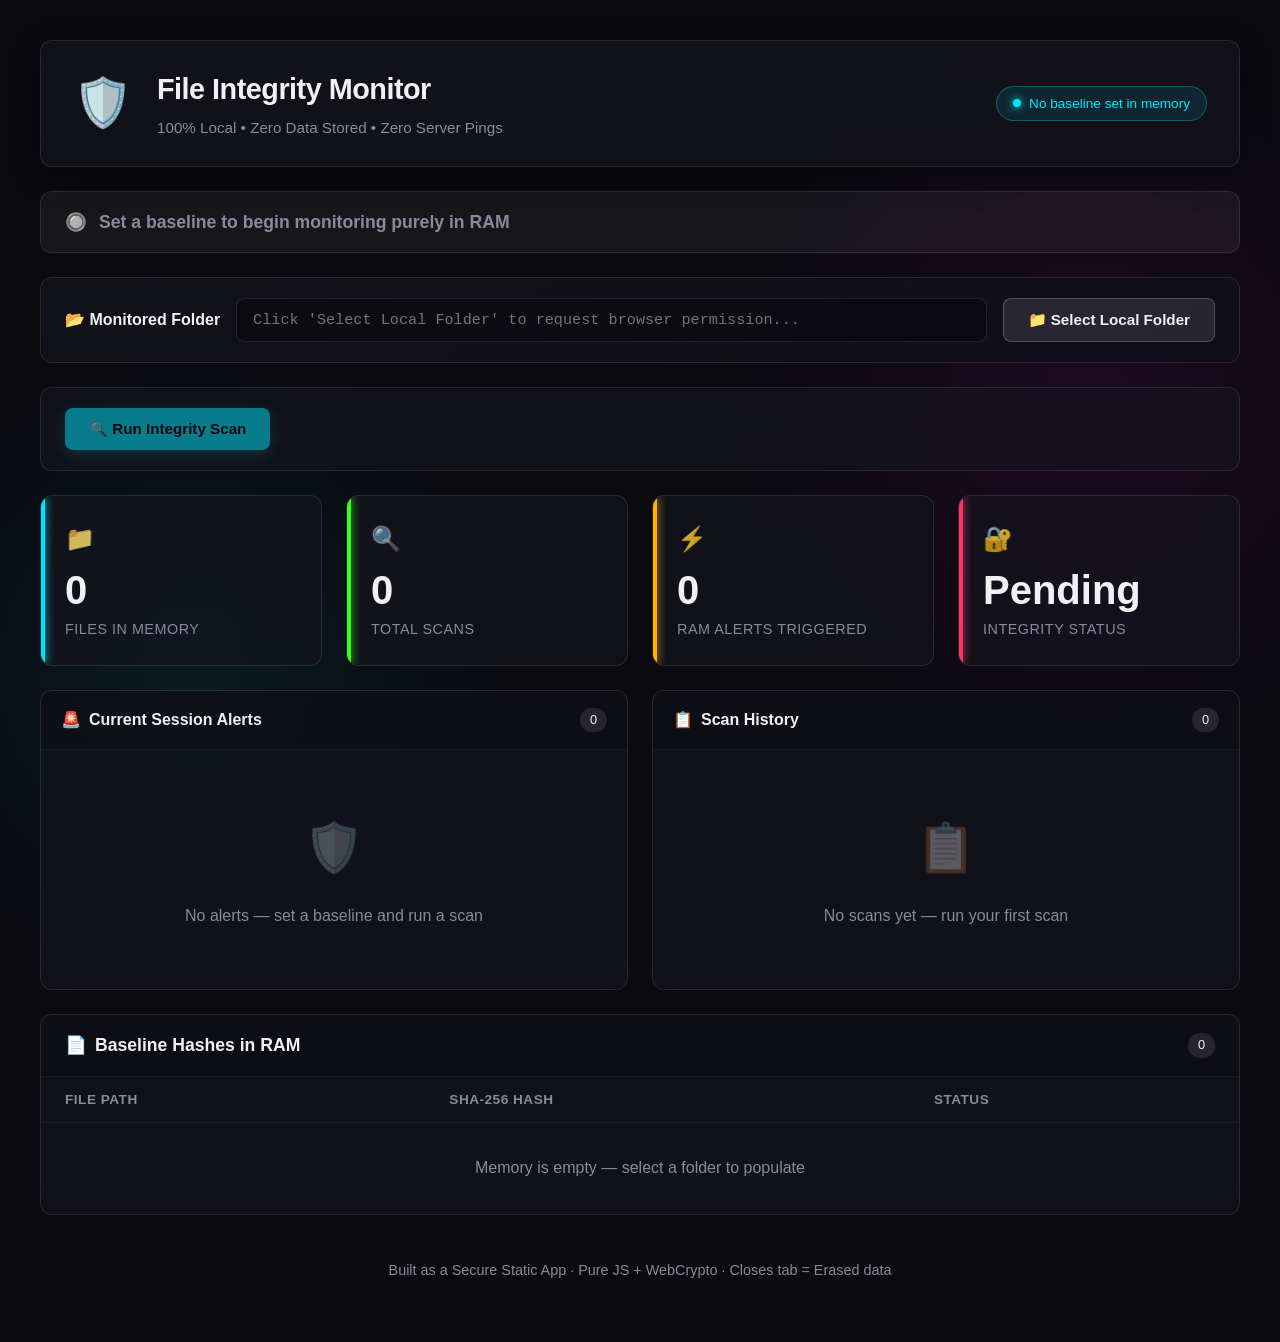
==== index.html @ 0af58cfa "Refactor: Transform to Zero-Knowledge Pure Client-Side App" ====
<!DOCTYPE html>
<html lang="en">

<head>
    <meta charset="UTF-8" />
    <meta name="viewport" content="width=device-width, initial-scale=1.0" />
    <title>File Integrity Monitor — Zero-Knowledge Architecture</title>
    <meta name="description"
        content="Secure, serverless file integrity monitoring tool running purely in your browser." />
    <link rel="stylesheet" href="style.css" />
    <link rel="icon"
        href="data:image/svg+xml,<svg xmlns='http://www.w3.org/2000/svg' viewBox='0 0 100 100'><text y='.9em' font-size='90'>🛡️</text></svg>" />
</head>

<body>
    <div class="app-wrapper">
        <div class="container">

            <!-- ====== Header ====== -->
            <header class="header">
                <div class="header-inner">
                    <div class="header-icon">🛡️</div>
                    <div class="header-text">
                        <h1>File Integrity Monitor</h1>
                        <p>100% Local • Zero Data Stored • Zero Server Pings</p>
                    </div>
                    <div class="header-badge">
                        <span class="dot"></span>
                        <span id="baseline-info">No baseline set in memory</span>
                    </div>
                </div>
            </header>

            <!-- ====== Integrity Status Bar ====== -->
            <div id="integrity-bar" class="integrity-status unknown">
                <span class="status-icon">🔘</span>
                <span>Set a baseline to begin monitoring purely in RAM</span>
            </div>

            <!-- ====== Config Bar ====== -->
            <div class="config-bar">
                <label for="dir-input">📂 Monitored Folder</label>
                <input type="text" id="dir-input"
                    placeholder="Click 'Select Local Folder' to request browser permission..." readonly />
                <button class="btn btn-secondary" id="btn-set-dir">
                    <span class="spinner"></span>
                    <span class="btn-label">📁 Select Local Folder</span>
                </button>
            </div>

            <!-- ====== Action Bar ====== -->
            <div class="action-bar">
                <button class="btn btn-primary" id="btn-scan" disabled>
                    <span class="spinner"></span>
                    <span class="btn-label">🔍 Run Integrity Scan</span>
                </button>
            </div>

            <!-- ====== Stats Grid ====== -->
            <div class="stats-grid">
                <div class="stat-card cyan">
                    <div class="stat-icon">📁</div>
                    <div class="stat-value" id="stat-files">0</div>
                    <div class="stat-label">Files in Memory</div>
                </div>
                <div class="stat-card green">
                    <div class="stat-icon">🔍</div>
                    <div class="stat-value" id="stat-scans">0</div>
                    <div class="stat-label">Total Scans</div>
                </div>
                <div class="stat-card amber">
                    <div class="stat-icon">⚡</div>
                    <div class="stat-value" id="stat-alerts">0</div>
                    <div class="stat-label">RAM Alerts Triggered</div>
                </div>
                <div class="stat-card red">
                    <div class="stat-icon">🔐</div>
                    <div class="stat-value" id="stat-status">Pending</div>
                    <div class="stat-label">Integrity Status</div>
                </div>
            </div>

            <!-- ====== Two-Column: Alerts + History ====== -->
            <div class="main-grid">
                <!-- Alert Feed -->
                <div class="panel">
                    <div class="panel-header">
                        <div class="panel-title">
                            <span class="icon">🚨</span> Current Session Alerts
                        </div>
                        <span class="panel-badge" id="alert-badge">0</span>
                    </div>
                    <div class="panel-body" id="alert-feed">
                        <div class="empty-state">
                            <div class="empty-icon">🛡️</div>
                            <p>No alerts — set a baseline and run a scan</p>
                        </div>
                    </div>
                </div>

                <!-- Scan History -->
                <div class="panel">
                    <div class="panel-header">
                        <div class="panel-title">
                            <span class="icon">📋</span> Scan History
                        </div>
                        <span class="panel-badge" id="history-badge">0</span>
                    </div>
                    <div class="panel-body" id="scan-history">
                        <div class="empty-state">
                            <div class="empty-icon">📋</div>
                            <p>No scans yet — run your first scan</p>
                        </div>
                    </div>
                </div>
            </div>

            <!-- ====== File Table ====== -->
            <div class="file-table-wrap">
                <div class="file-table-header">
                    <div class="file-table-title">
                        <span>📄</span> Baseline Hashes in RAM
                    </div>
                    <span class="panel-badge" id="file-count">0</span>
                </div>
                <table class="file-table">
                    <thead>
                        <tr>
                            <th>File Path</th>
                            <th>SHA-256 Hash</th>
                            <th>Status</th>
                        </tr>
                    </thead>
                    <tbody id="file-table-body">
                        <tr>
                            <td colspan="3" style="text-align:center; padding:32px; color: var(--text-muted);">
                                Memory is empty — select a folder to populate
                            </td>
                        </tr>
                    </tbody>
                </table>
            </div>

            <!-- ====== Footer ====== -->
            <footer class="footer">
                <p>Built as a Secure Static App · Pure JS + WebCrypto · Closes tab = Erased data</p>
            </footer>

        </div>
    </div>

    <div id="toast-container" class="toast-container"></div>
    <script src="script.js"></script>
</body>

</html>
---- style.css ----
/* ============================================================
   File Integrity Monitor — Premium Dark Mode Theme
   ============================================================ */
:root {
    --bg-dark: #0a0a0f;
    --bg-panel: rgba(20, 20, 30, 0.7);
    --border-glow: rgba(255, 255, 255, 0.1);
    --text-primary: #f0f0f5;
    --text-muted: #8a8a9e;

    --accent-cyan: #00e5ff;
    --accent-magenta: #ff00ff;
    --accent-green: #39ff14;
    --accent-amber: #ffb300;
    --accent-red: #ff3366;

    --glass-blur: 16px;
    --border-radius: 12px;
    --shadow-neon: 0 0 20px rgba(0, 229, 255, 0.2);
}

* {
    box-sizing: border-box;
    margin: 0;
    padding: 0;
}

body {
    font-family: 'Inter', -apple-system, BlinkMacSystemFont, sans-serif;
    background-color: var(--bg-dark);
    background-image:
        radial-gradient(circle at 15% 50%, rgba(0, 229, 255, 0.08), transparent 25%),
        radial-gradient(circle at 85% 30%, rgba(255, 0, 255, 0.08), transparent 25%);
    color: var(--text-primary);
    line-height: 1.6;
    min-height: 100vh;
}

/* ================= Containers ================= */
.app-wrapper {
    padding: 40px 20px;
}

.container {
    max-width: 1200px;
    margin: 0 auto;
    display: flex;
    flex-direction: column;
    gap: 24px;
}

/* ================= Header ================= */
.header {
    background: var(--bg-panel);
    backdrop-filter: blur(var(--glass-blur));
    -webkit-backdrop-filter: blur(var(--glass-blur));
    border: 1px solid var(--border-glow);
    border-radius: var(--border-radius);
    padding: 24px 32px;
    box-shadow: 0 8px 32px rgba(0, 0, 0, 0.4);
}

.header-inner {
    display: flex;
    align-items: center;
    gap: 24px;
}

.header-icon {
    font-size: 3rem;
}

.header-text h1 {
    font-size: 1.8rem;
    font-weight: 700;
    letter-spacing: -0.5px;
    margin-bottom: 4px;
}

.header-text p {
    color: var(--text-muted);
    font-size: 0.95rem;
}

.header-badge {
    margin-left: auto;
    display: flex;
    align-items: center;
    gap: 8px;
    font-size: 0.85rem;
    color: var(--accent-cyan);
    background: rgba(0, 229, 255, 0.1);
    padding: 6px 16px;
    border-radius: 20px;
    border: 1px solid rgba(0, 229, 255, 0.3);
}

.header-badge .dot {
    width: 8px;
    height: 8px;
    background: var(--accent-cyan);
    border-radius: 50%;
    box-shadow: 0 0 8px var(--accent-cyan);
    animation: pulse 2s infinite;
}

@keyframes pulse {
    0% {
        opacity: 1;
        transform: scale(1);
    }

    50% {
        opacity: 0.5;
        transform: scale(0.9);
    }

    100% {
        opacity: 1;
        transform: scale(1);
    }
}

/* ================= Status Bar ================= */
.integrity-status {
    padding: 16px 24px;
    border-radius: var(--border-radius);
    font-weight: 600;
    display: flex;
    align-items: center;
    gap: 12px;
    font-size: 1.1rem;
    border: 1px solid transparent;
    transition: all 0.3s ease;
}

.integrity-status.unknown {
    background: rgba(255, 255, 255, 0.05);
    color: var(--text-muted);
    border-color: rgba(255, 255, 255, 0.1);
}

.integrity-status.secure {
    background: rgba(57, 255, 20, 0.1);
    color: var(--accent-green);
    border-color: rgba(57, 255, 20, 0.3);
    box-shadow: 0 0 20px rgba(57, 255, 20, 0.15);
}

.integrity-status.breach {
    background: rgba(255, 51, 102, 0.1);
    color: var(--accent-red);
    border-color: rgba(255, 51, 102, 0.3);
    box-shadow: 0 0 20px rgba(255, 51, 102, 0.2);
    animation: flash 1s ease-in-out infinite alternate;
}

@keyframes flash {
    from {
        box-shadow: 0 0 10px rgba(255, 51, 102, 0.1);
    }

    to {
        box-shadow: 0 0 30px rgba(255, 51, 102, 0.3);
    }
}

/* ================= Controls ================= */
.config-bar,
.action-bar {
    display: flex;
    gap: 16px;
    align-items: center;
    background: var(--bg-panel);
    backdrop-filter: blur(var(--glass-blur));
    padding: 20px 24px;
    border-radius: var(--border-radius);
    border: 1px solid var(--border-glow);
}

.config-bar {
    background: linear-gradient(145deg, rgba(20, 20, 30, 0.8), rgba(15, 15, 25, 0.9));
}

.config-bar label {
    font-weight: 600;
    color: var(--text-primary);
    white-space: nowrap;
}

.config-bar input {
    flex: 1;
    background: rgba(0, 0, 0, 0.3);
    border: 1px solid rgba(255, 255, 255, 0.1);
    padding: 12px 16px;
    border-radius: 8px;
    color: var(--text-primary);
    font-family: monospace;
    font-size: 0.95rem;
    outline: none;
    transition: border-color 0.2s;
}

.config-bar input:focus {
    border-color: var(--accent-cyan);
}

.btn {
    padding: 12px 24px;
    border-radius: 8px;
    font-weight: 600;
    font-size: 0.95rem;
    cursor: pointer;
    border: none;
    display: flex;
    align-items: center;
    gap: 8px;
    transition: all 0.2s;
    position: relative;
    overflow: hidden;
}

.btn:disabled {
    opacity: 0.5;
    cursor: not-allowed;
}

.btn-primary {
    background: var(--accent-cyan);
    color: #000;
    box-shadow: 0 4px 15px rgba(0, 229, 255, 0.3);
}

.btn-primary:hover:not(:disabled) {
    background: #33eeff;
    transform: translateY(-1px);
    box-shadow: 0 6px 20px rgba(0, 229, 255, 0.4);
}

.btn-secondary {
    background: rgba(255, 255, 255, 0.1);
    color: var(--text-primary);
    border: 1px solid rgba(255, 255, 255, 0.2);
}

.btn-secondary:hover {
    background: rgba(200, 200, 255, 0.15);
    border-color: rgba(255, 255, 255, 0.3);
}

/* ================= Stats Grid ================= */
.stats-grid {
    display: grid;
    grid-template-columns: repeat(4, 1fr);
    gap: 24px;
}

.stat-card {
    background: var(--bg-panel);
    backdrop-filter: blur(var(--glass-blur));
    border: 1px solid var(--border-glow);
    border-radius: var(--border-radius);
    padding: 24px;
    display: flex;
    flex-direction: column;
    position: relative;
    overflow: hidden;
}

.stat-card::before {
    content: '';
    position: absolute;
    top: 0;
    left: 0;
    width: 4px;
    height: 100%;
}

.stat-card.cyan::before {
    background: var(--accent-cyan);
    box-shadow: 0 0 10px var(--accent-cyan);
}

.stat-card.green::before {
    background: var(--accent-green);
    box-shadow: 0 0 10px var(--accent-green);
}

.stat-card.amber::before {
    background: var(--accent-amber);
    box-shadow: 0 0 10px var(--accent-amber);
}

.stat-card.red::before {
    background: var(--accent-red);
    box-shadow: 0 0 10px var(--accent-red);
}

.stat-icon {
    font-size: 1.5rem;
    margin-bottom: 12px;
    opacity: 0.8;
}

.stat-value {
    font-size: 2.5rem;
    font-weight: 700;
    line-height: 1;
    margin-bottom: 8px;
    font-variant-numeric: tabular-nums;
}

.stat-label {
    color: var(--text-muted);
    font-size: 0.9rem;
    text-transform: uppercase;
    letter-spacing: 0.5px;
    font-weight: 500;
}

/* ================= Panels (Main Grid) ================= */
.main-grid {
    display: grid;
    grid-template-columns: 1fr 1fr;
    gap: 24px;
}

.panel {
    background: var(--bg-panel);
    backdrop-filter: blur(var(--glass-blur));
    border: 1px solid var(--border-glow);
    border-radius: var(--border-radius);
    display: flex;
    flex-direction: column;
    overflow: hidden;
    min-height: 300px;
}

.panel-header {
    padding: 16px 20px;
    border-bottom: 1px solid rgba(255, 255, 255, 0.05);
    display: flex;
    justify-content: space-between;
    align-items: center;
    background: rgba(0, 0, 0, 0.2);
}

.panel-title {
    font-weight: 600;
    display: flex;
    align-items: center;
    gap: 8px;
}

.panel-badge {
    background: rgba(255, 255, 255, 0.1);
    padding: 2px 10px;
    border-radius: 12px;
    font-size: 0.8rem;
}

.panel-body {
    padding: 20px;
    flex: 1;
    overflow-y: auto;
    max-height: 400px;
    display: flex;
    flex-direction: column;
    gap: 12px;
}

/* Empty States */
.empty-state {
    flex: 1;
    display: flex;
    flex-direction: column;
    align-items: center;
    justify-content: center;
    color: var(--text-muted);
    text-align: center;
    padding: 40px 20px;
}

.empty-icon {
    font-size: 3rem;
    margin-bottom: 16px;
    opacity: 0.3;
}

/* Alert Items */
.alert-item {
    background: rgba(0, 0, 0, 0.3);
    border: 1px solid rgba(255, 255, 255, 0.05);
    border-radius: 8px;
    padding: 12px 16px;
    display: flex;
    gap: 16px;
    align-items: center;
}

.alert-dot {
    width: 12px;
    height: 12px;
    border-radius: 50%;
    flex-shrink: 0;
}

.alert-dot.added {
    background: var(--accent-green);
    box-shadow: 0 0 8px var(--accent-green);
}

.alert-dot.modified {
    background: var(--accent-amber);
    box-shadow: 0 0 8px var(--accent-amber);
}

.alert-dot.deleted {
    background: var(--accent-red);
    box-shadow: 0 0 8px var(--accent-red);
}

.alert-content {
    flex: 1;
    min-width: 0;
}

.alert-path {
    font-family: monospace;
    font-size: 0.95rem;
    color: #fff;
    white-space: nowrap;
    overflow: hidden;
    text-overflow: ellipsis;
    margin-bottom: 4px;
}

.alert-meta {
    display: flex;
    gap: 8px;
    font-size: 0.8rem;
    color: var(--text-muted);
    align-items: center;
}

.alert-type-badge {
    padding: 2px 8px;
    border-radius: 4px;
    font-weight: 600;
    font-size: 0.75rem;
    letter-spacing: 0.5px;
}

.alert-type-badge.added {
    background: rgba(57, 255, 20, 0.15);
    color: var(--accent-green);
}

.alert-type-badge.modified {
    background: rgba(255, 179, 0, 0.15);
    color: var(--accent-amber);
}

.alert-type-badge.deleted {
    background: rgba(255, 51, 102, 0.15);
    color: var(--accent-red);
}

/* Timeline Items */
.timeline-item {
    display: flex;
    gap: 16px;
    padding-bottom: 16px;
    position: relative;
}

.timeline-item:not(:last-child)::after {
    content: '';
    position: absolute;
    left: 6px;
    top: 20px;
    bottom: 0;
    width: 2px;
    background: rgba(255, 255, 255, 0.1);
}

.timeline-dot {
    width: 14px;
    height: 14px;
    border-radius: 50%;
    border: 3px solid var(--bg-dark);
    position: relative;
    z-index: 2;
    margin-top: 4px;
}

.timeline-dot.clean {
    background: var(--accent-green);
}

.timeline-dot.alert {
    background: var(--accent-red);
}

.timeline-content {
    flex: 1;
}

.timeline-title {
    font-weight: 600;
    margin-bottom: 2px;
}

.timeline-title.clean {
    color: var(--accent-green);
}

.timeline-title.alert {
    color: var(--accent-red);
}

.timeline-details {
    font-size: 0.85rem;
    color: var(--text-muted);
}

/* ================= File Table ================= */
.file-table-wrap {
    background: var(--bg-panel);
    backdrop-filter: blur(var(--glass-blur));
    border: 1px solid var(--border-glow);
    border-radius: var(--border-radius);
    overflow: hidden;
}

.file-table-header {
    padding: 16px 24px;
    border-bottom: 1px solid rgba(255, 255, 255, 0.05);
    display: flex;
    justify-content: space-between;
    align-items: center;
    background: rgba(0, 0, 0, 0.2);
}

.file-table-title {
    font-weight: 600;
    font-size: 1.1rem;
    display: flex;
    align-items: center;
    gap: 8px;
}

.file-table {
    width: 100%;
    border-collapse: collapse;
    text-align: left;
}

.file-table th {
    padding: 12px 24px;
    color: var(--text-muted);
    font-size: 0.85rem;
    text-transform: uppercase;
    letter-spacing: 0.5px;
    border-bottom: 1px solid rgba(255, 255, 255, 0.05);
}

.file-table td {
    padding: 16px 24px;
    border-bottom: 1px solid rgba(255, 255, 255, 0.02);
}

.file-table tr:hover td {
    background: rgba(255, 255, 255, 0.02);
}

.path-cell {
    font-family: monospace;
    color: #fff;
}

.hash-cell {
    font-family: monospace;
    color: var(--accent-magenta);
    font-size: 0.9rem;
}

.status-chip {
    display: inline-block;
    padding: 4px 10px;
    border-radius: 12px;
    font-size: 0.8rem;
    font-weight: 600;
}

.status-chip.ok {
    background: rgba(57, 255, 20, 0.1);
    color: var(--accent-green);
    border: 1px solid rgba(57, 255, 20, 0.3);
}

/* ================= Footer ================= */
.footer {
    text-align: center;
    padding: 20px;
    color: var(--text-muted);
    font-size: 0.9rem;
}

/* ================= Toast UI ================= */
.toast-container {
    position: fixed;
    bottom: 24px;
    right: 24px;
    display: flex;
    flex-direction: column;
    gap: 12px;
    z-index: 1000;
}

.toast {
    background: #1e1e24;
    color: #fff;
    padding: 16px 20px;
    border-radius: 8px;
    display: flex;
    align-items: center;
    gap: 12px;
    box-shadow: 0 10px 30px rgba(0, 0, 0, 0.5);
    min-width: 300px;
    transform: translateX(120%);
    animation: toastIn 0.3s cubic-bezier(0.175, 0.885, 0.32, 1.275) forwards;
    border-left: 4px solid transparent;
}

.toast.success {
    border-left-color: var(--accent-green);
}

.toast.error {
    border-left-color: var(--accent-red);
}

.toast.warning {
    border-left-color: var(--accent-amber);
}

.toast.info {
    border-left-color: var(--accent-cyan);
}

.toast-icon {
    font-size: 1.2rem;
}

@keyframes toastIn {
    to {
        transform: translateX(0);
    }
}

@keyframes toastOut {
    to {
        transform: translateX(120%);
        opacity: 0;
    }
}

/* ================= Spinner ================= */
.spinner {
    display: none;
    width: 16px;
    height: 16px;
    border: 2px solid rgba(255, 255, 255, 0.3);
    border-top-color: #fff;
    border-radius: 50%;
    animation: spin 0.8s linear infinite;
}

.btn.loading .spinner {
    display: block;
}

.btn.loading .btn-label {
    opacity: 0.5;
}

@keyframes spin {
    to {
        transform: rotate(360deg);
    }
}
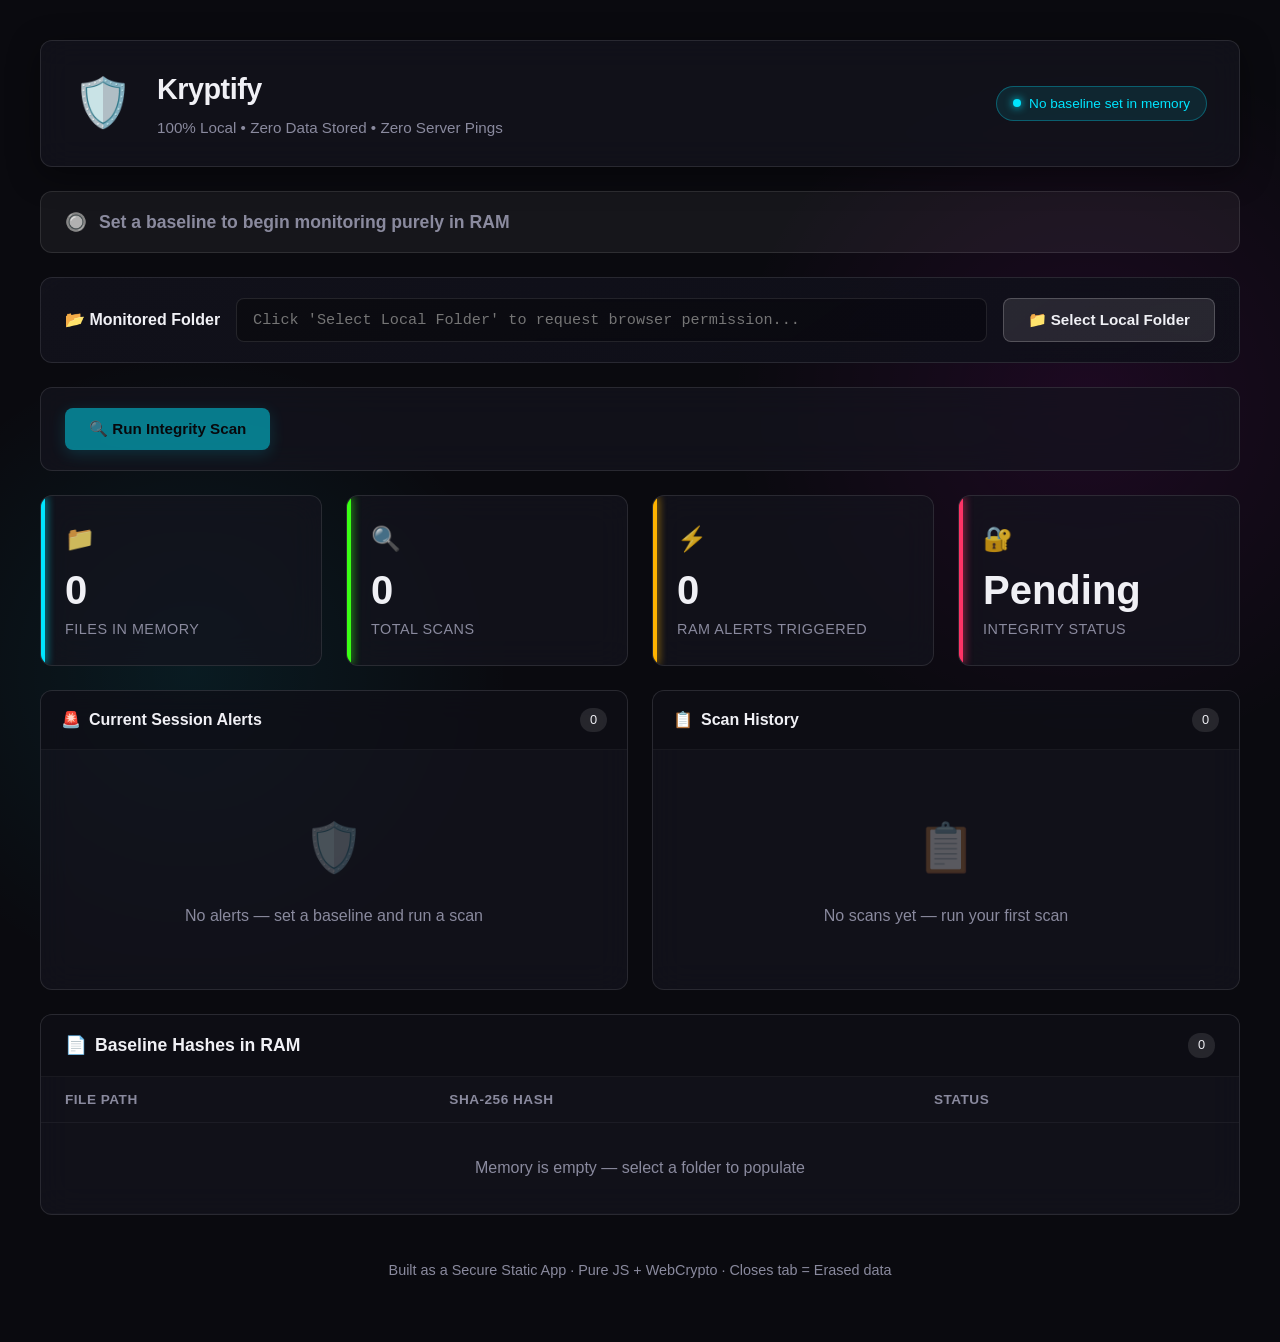
==== commit 467827fb: "Rename project to Kryptify" ====
--- a/index.html
+++ b/index.html
@@ -4,7 +4,7 @@
 <head>
     <meta charset="UTF-8" />
     <meta name="viewport" content="width=device-width, initial-scale=1.0" />
-    <title>File Integrity Monitor — Zero-Knowledge Architecture</title>
+    <title>Kryptify — Zero-Knowledge Architecture</title>
     <meta name="description"
         content="Secure, serverless file integrity monitoring tool running purely in your browser." />
     <link rel="stylesheet" href="style.css" />
@@ -21,7 +21,7 @@
                 <div class="header-inner">
                     <div class="header-icon">🛡️</div>
                     <div class="header-text">
-                        <h1>File Integrity Monitor</h1>
+                        <h1>Kryptify</h1>
                         <p>100% Local • Zero Data Stored • Zero Server Pings</p>
                     </div>
                     <div class="header-badge">
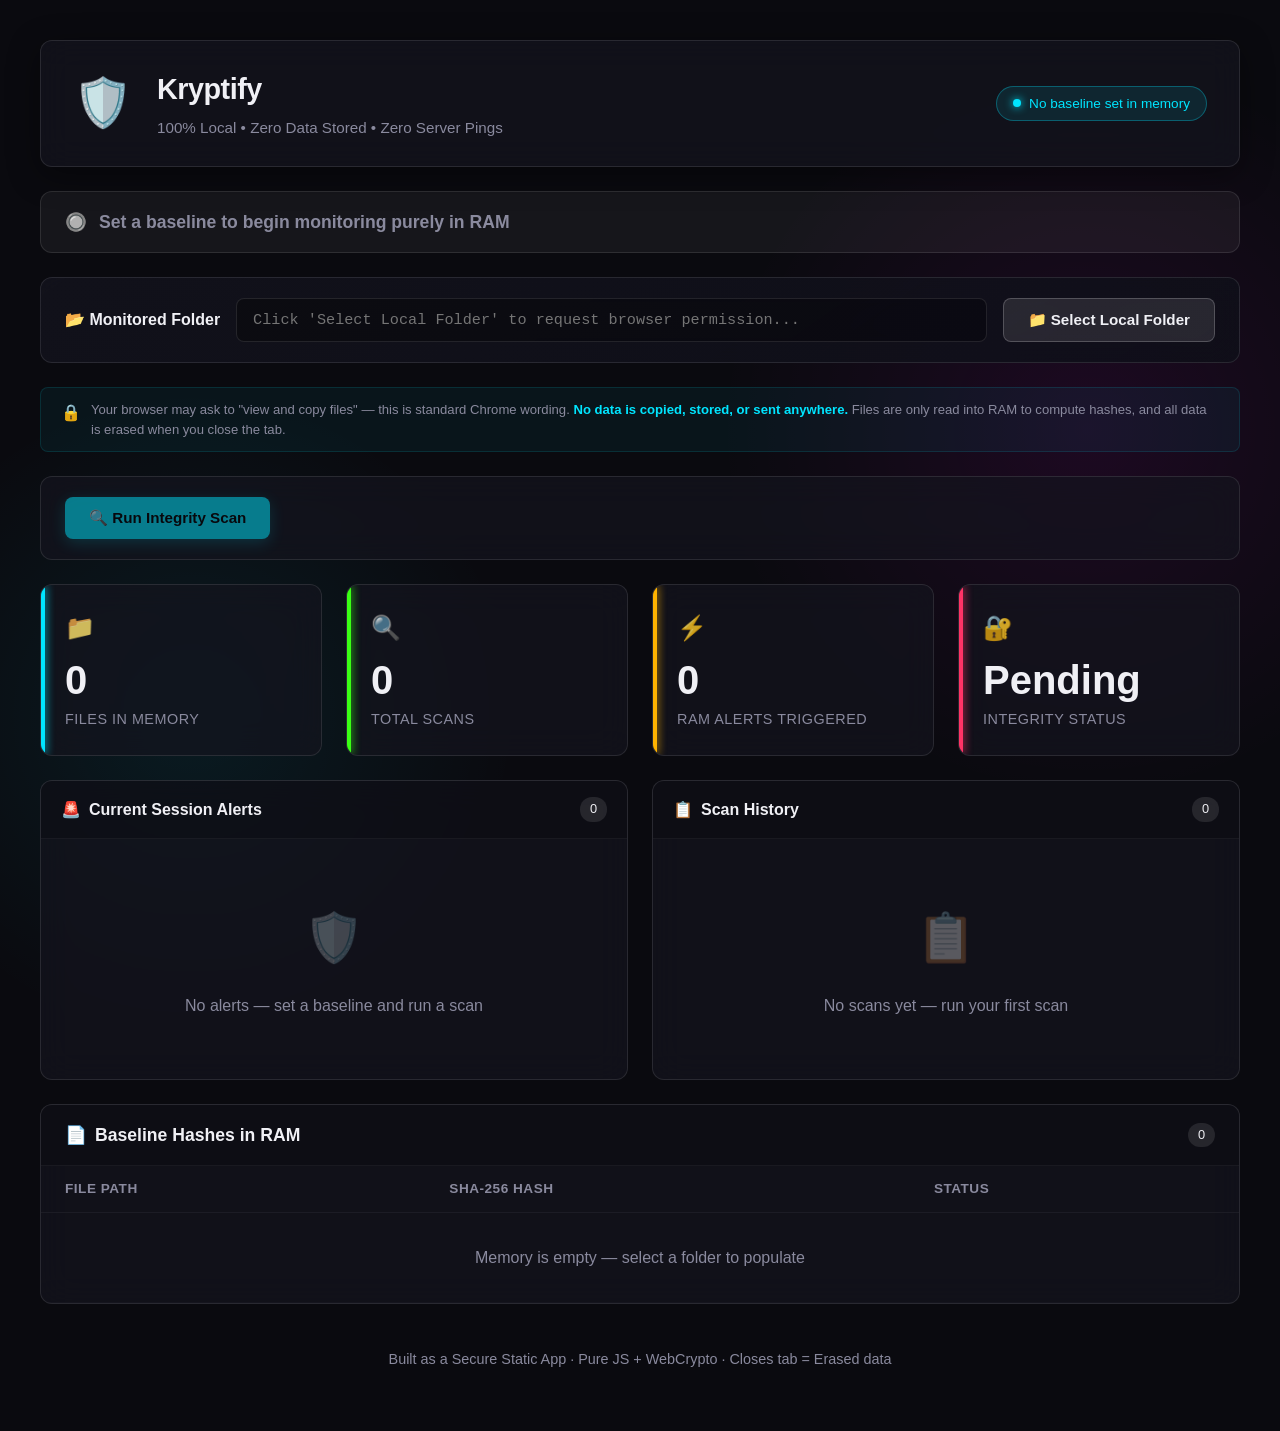
==== commit 8fb11f79: "ui: add privacy reassurance note for browser file access permission" ====
--- a/index.html
+++ b/index.html
@@ -46,6 +46,12 @@
                     <span class="spinner"></span>
                     <span class="btn-label">📁 Select Local Folder</span>
                 </button>
+            </div>
+
+            <!-- ====== Privacy Note ====== -->
+            <div class="privacy-note">
+                <span class="privacy-icon">🔒</span>
+                <span>Your browser may ask to "view and copy files" — this is standard Chrome wording. <strong>No data is copied, stored, or sent anywhere.</strong> Files are only read into RAM to compute hashes, and all data is erased when you close the tab.</span>
             </div>
 
             <!-- ====== Action Bar ====== -->
--- a/style.css
+++ b/style.css
@@ -163,6 +163,30 @@
     to {
         box-shadow: 0 0 30px rgba(255, 51, 102, 0.3);
     }
+}
+
+/* ================= Privacy Note ================= */
+.privacy-note {
+    display: flex;
+    align-items: flex-start;
+    gap: 10px;
+    padding: 12px 20px;
+    border-radius: 8px;
+    background: rgba(0, 229, 255, 0.05);
+    border: 1px solid rgba(0, 229, 255, 0.12);
+    font-size: 0.82rem;
+    color: var(--text-muted);
+    line-height: 1.5;
+}
+
+.privacy-note .privacy-icon {
+    flex-shrink: 0;
+    font-size: 1rem;
+    margin-top: 1px;
+}
+
+.privacy-note strong {
+    color: var(--accent-cyan);
 }
 
 /* ================= Controls ================= */
